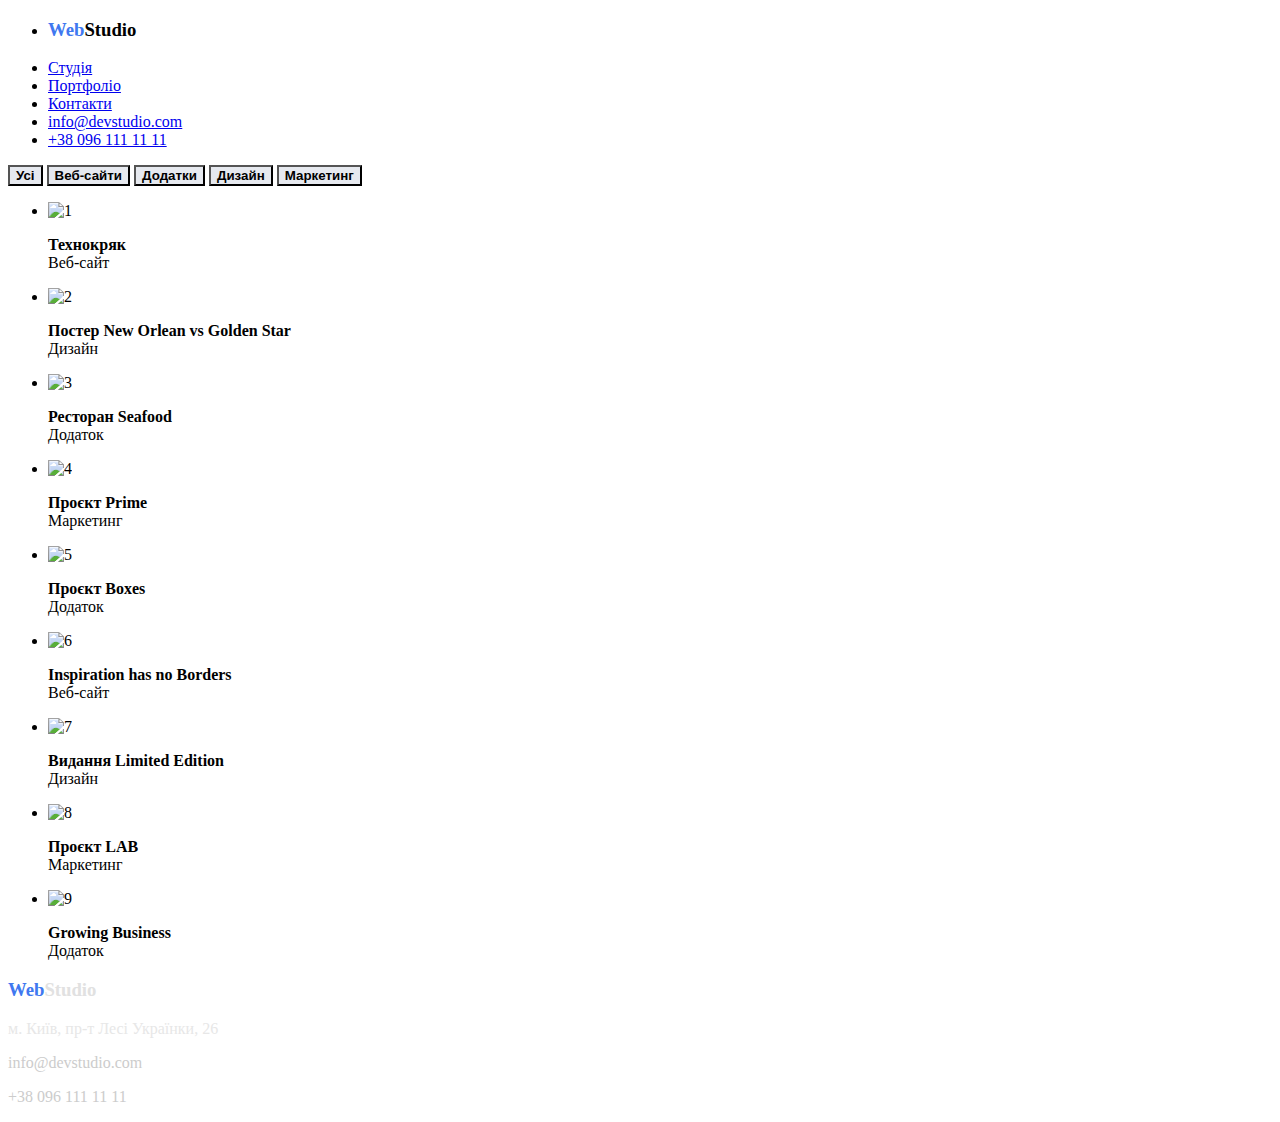
==== portfolio.html @ 1c185ec8 "WebStudio-2" ====
<!DOCTYPE html>
<html lang="en">
  <head>
    <meta charset="UTF-8" />
    <meta name="viewport" content="width=device-width, initial-scale=1.0" />
    <link rel="stylesheet" href="./css/styles portfolio.css" />
    <title>WebStudio</title>
  </head>
  <body>
    <header>
      <nav>
        <ul>
          <li>
            <h3 style="color: rgb(0, 0, 0)">
              <span style="color: rgb(64, 120, 240)">Web</span>Studio
            </h3>
          </li>
          <li><a href="#">Студія</a></li>
          <li><a href="#">Портфоліо</a></li>
          <li><a href="#">Контакти</a></li>
          <li><a href="#">info@devstudio.com</a></li>
          <li><a href="#">+38 096 111 11 11</a></li>
        </ul>
      </nav>
    </header>
    <main>
      <button
        type="button"
        style="background-color: rgb(230, 233, 239); color: rgb(0, 0, 0)"
      >
        <b>Усі</b>
      </button>
      <button
        type="button"
        style="background-color: rgb(230, 233, 239); color: rgb(0, 0, 0)"
      >
        <b>Веб-сайти</b>
      </button>
      <button
        type="button"
        style="background-color: rgb(230, 233, 239); color: rgb(0, 0, 0)"
      >
        <b>Додатки</b>
      </button>
      <button
        type="button"
        style="background-color: rgb(230, 233, 239); color: rgb(0, 0, 0)"
      >
        <b>Дизайн</b>
      </button>
      <button
        type="button"
        style="background-color: rgb(230, 233, 239); color: rgb(0, 0, 0)"
      >
        <b>Маркетинг</b>
      </button>
      <ul>
        <li>
          <img src="./images/portfolio/portfolio_1.jpg" alt="1" width="294" />
          <p>
            <strong>Технокряк</strong><br />
            Веб-сайт
          </p>
        </li>
        <li>
          <img src="./images/portfolio/portfolio_2.jpg" alt="2" width="294" />
          <p>
            <strong>Постер New Orlean vs Golden Star</strong><br />
            Дизайн
          </p>
        </li>
        <li>
          <img src="./images/portfolio/portfolio_3.jpg" alt="3" width="294" />
          <p>
            <strong>Ресторан Seafood</strong><br />
            Додаток
          </p>
        </li>
        <li>
          <img src="./images/portfolio/portfolio_4.jpg" alt="4" width="294" />
          <p>
            <strong>Проєкт Prime</strong><br />
            Маркетинг
          </p>
        </li>
        <li>
          <img src="./images/portfolio/portfolio_5.jpg" alt="5" width="294" />
          <p>
            <strong>Проєкт Boxes</strong><br />
            Додаток
          </p>
        </li>
        <li>
          <img src="./images/portfolio/portfolio_6.jpg" alt="6" width="294" />
          <p>
            <strong>Inspiration has no Borders</strong><br />
            Веб-сайт
          </p>
        </li>
        <li>
          <img src="./images/portfolio/portfolio_7.jpg" alt="7" width="294" />
          <p>
            <strong>Видання Limited Edition</strong><br />
            Дизайн
          </p>
        </li>
        <li>
          <img src="./images/portfolio/portfolio_8.jpg" alt="8" width="294" />
          <p>
            <strong>Проєкт LAB </strong><br />
            Маркетинг
          </p>
        </li>
        <li>
          <img src="./images/portfolio/portfolio_9.jpg" alt="9" width="294" />
          <p>
            <strong>Growing Business </strong><br />
            Додаток
          </p>
        </li>
      </ul>
    </main>
    <footer>
      <h3 style="color: rgb(225, 225, 225)">
        <span style="color: rgb(64, 120, 240)">Web</span>Studio
      </h3>
      <p style="color: rgb(231, 231, 231)">м. Київ, пр-т Лесі Українки, 26</p>
      <p style="color: rgb(204, 204, 204)">info@devstudio.com</p>
      <p style="color: rgb(204, 204, 204)">+38 096 111 11 11</p>
    </footer>
  </body>
</html>
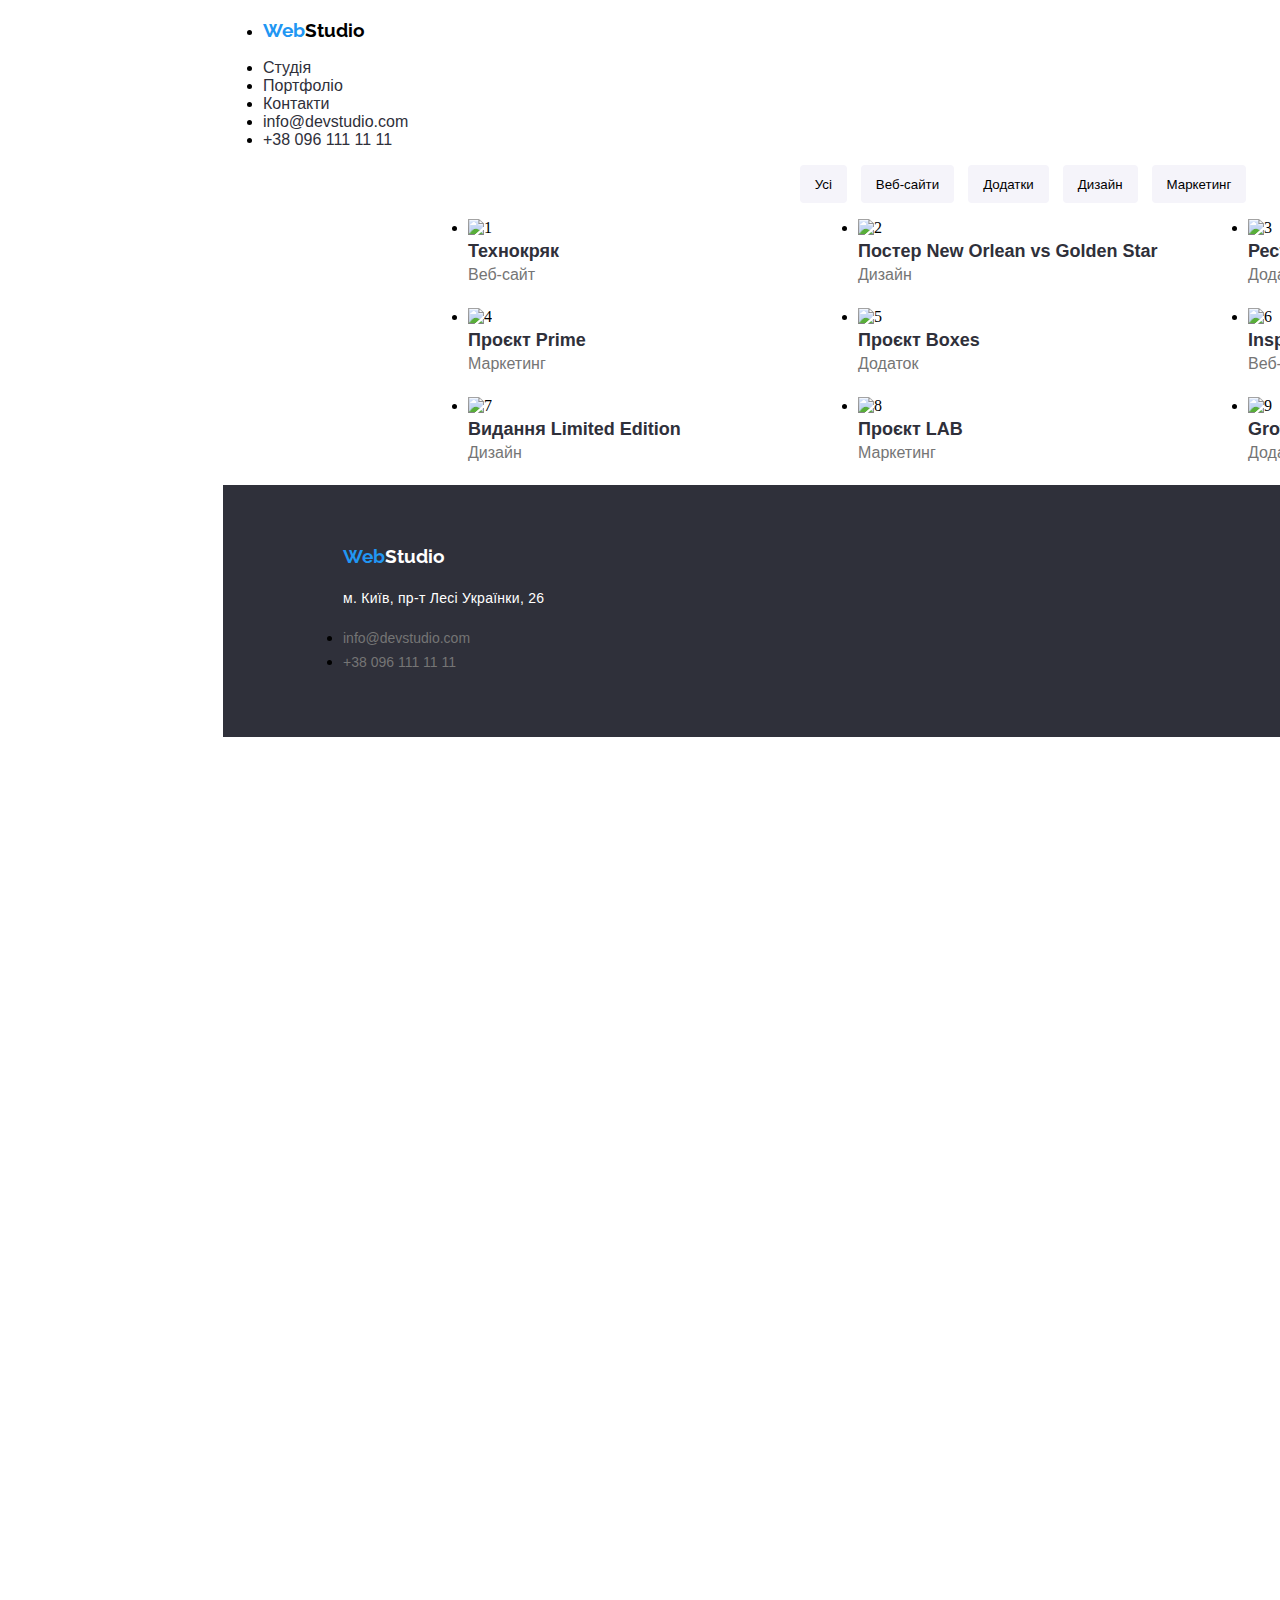
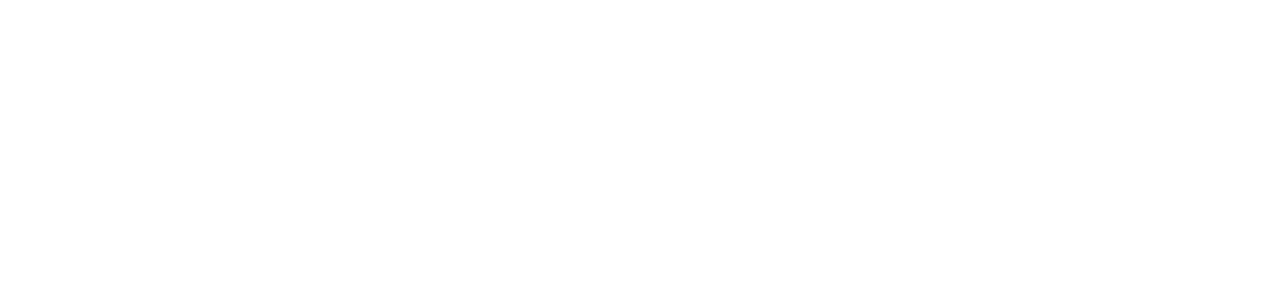
==== commit 0ef21264: "main flex-box" ====
--- a/portfolio.html
+++ b/portfolio.html
@@ -3,130 +3,145 @@
   <head>
     <meta charset="UTF-8" />
     <meta name="viewport" content="width=device-width, initial-scale=1.0" />
-    <link rel="stylesheet" href="./css/styles portfolio.css" />
     <title>WebStudio</title>
+    <link rel="stylesheet" href="./css/reset.css" />
+    <link
+      rel="stylesheet"
+      href="https://cdnjs.cloudflare.com/ajax/libs/normalize/8.0.1/normalize.min.css"
+      integrity="sha512-NhSC1YmyruXifcj/KFRWoC561YpHpc5Jtzgvbuzx5VozKpWvQ+4nXhPdFgmx8xqexRcpAglTj9sIBWINXa8x5w=="
+      crossorigin="anonymous"
+      referrerpolicy="no-referrer"
+    />
+    <link
+      href="https://fonts.googleapis.com/css2?family=Raleway:ital,wght@0,100..900;1,100..900&family=Roboto:ital,wght@0,100;0,300;0,400;0,500;0,700;0,900;1,100;1,300;1,400;1,500;1,700;1,900&display=swap"
+      rel="stylesheet"
+    />
+    <link rel="stylesheet" href="./css/stylesportfolio.css" />
   </head>
   <body>
-    <header>
-      <nav>
-        <ul>
-          <li>
-            <h3 style="color: rgb(0, 0, 0)">
-              <span style="color: rgb(64, 120, 240)">Web</span>Studio
-            </h3>
-          </li>
-          <li><a href="#">Студія</a></li>
-          <li><a href="#">Портфоліо</a></li>
-          <li><a href="#">Контакти</a></li>
-          <li><a href="#">info@devstudio.com</a></li>
-          <li><a href="#">+38 096 111 11 11</a></li>
+    <div class="container">
+      <header class="header">
+        <nav>
+          <ul>
+            <li>
+              <h3 class="header-title">
+                <span style="color: #2196f3">Web</span
+                ><span style="color: rgb(0, 0, 0)">Studio</span>
+              </h3>
+            </li>
+            <li><a href="./index.html" class="liheroo">Студія</a></li>
+            <li><a href="./portfolio.html" class="liheroo">Портфоліо</a></li>
+            <li><a href="#" class="liheroo">Контакти</a></li>
+            <li><a href="#" class="liheroo">info@devstudio.com</a></li>
+            <li><a href="#" class="liheroo">+38 096 111 11 11</a></li>
+          </ul>
+        </nav>
+      </header>
+      <main>
+        <section class="hero">
+          <button type="button" class="portfolio-button">Усі</button>
+          <button type="button" class="portfolio-button">Веб-сайти</button>
+          <button type="button" class="portfolio-button">Додатки</button>
+          <button type="button" class="portfolio-button">Дизайн</button>
+          <button type="button" class="portfolio-button">Маркетинг</button>
+        </section>
+        <section class="portfolio">
+          <ul>
+            <li class="li-portfolio1">
+              <img
+                src="./images/portfolio/portfolio_1.jpg"
+                alt="1"
+                class="potfolio-img1"
+              />
+              <h5 class="project-name">Технокряк</h5>
+              <p class="project-direction">Веб-сайт</p>
+            </li>
+            <li class="li-portfolio2">
+              <img
+                src="./images/portfolio/portfolio_2.jpg"
+                alt="2"
+                class="potfolio-img2"
+              />
+              <h5 class="project-name">Постер New Orlean vs Golden Star</h5>
+              <p class="project-direction">Дизайн</p>
+            </li>
+            <li class="li-portfolio3">
+              <img
+                src="./images/portfolio/portfolio_3.jpg"
+                alt="3"
+                class="potfolio-img3"
+              />
+              <h5 class="project-name">Ресторна Seafood</h5>
+              <p class="project-direction">Додаток</p>
+            </li>
+            <li class="li-portfolio4">
+              <img
+                src="./images/portfolio/portfolio_4.jpg"
+                alt="4"
+                class="potfolio-img4"
+              />
+              <h5 class="project-name">Проєкт Prime</h5>
+              <p class="project-direction">Маркетинг</p>
+            </li>
+            <li class="li-portfolio5">
+              <img
+                src="./images/portfolio/portfolio_5.jpg"
+                alt="5"
+                class="potfolio-img5"
+              />
+              <h5 class="project-name">Проєкт Boxes</h5>
+              <p class="project-direction">Додаток</p>
+            </li>
+            <li class="li-portfolio6">
+              <img
+                src="./images/portfolio/portfolio_6.jpg"
+                alt="6"
+                class="potfolio-img6"
+              />
+              <h5 class="project-name">Inspiration has no Borders</h5>
+              <p class="project-direction">Веб-сайт</p>
+            </li>
+            <li class="li-portfolio7">
+              <img
+                src="./images/portfolio/portfolio_7.jpg"
+                alt="7"
+                class="potfolio-img7"
+              />
+              <h5 class="project-name">Видання Limited Edition</h5>
+              <p class="project-direction">Дизайн</p>
+            </li>
+            <li class="li-portfolio8">
+              <img
+                src="./images/portfolio/portfolio_8.jpg"
+                alt="8"
+                class="potfolio-img8"
+              />
+              <h5 class="project-name">Проєкт LAB</h5>
+              <p class="project-direction">Маркетинг</p>
+            </li>
+            <li class="li-portfolio9">
+              <img
+                src="./images/portfolio/portfolio_9.jpg"
+                alt="9"
+                class="potfolio-img9"
+              />
+              <h5 class="project-name">Growing Business</h5>
+              <p class="project-direction">Додаток</p>
+            </li>
+          </ul>
+        </section>
+      </main>
+      <footer class="footer">
+        <h3>
+          <span style="color: #2196f3">Web</span
+          ><span style="color: rgb(255, 255, 255)">Studio</span>
+        </h3>
+        <p>м. Київ, пр-т Лесі Українки, 26</p>
+        <ul class="ulhero-footer">
+          <li><a href="#" class="li-footer">info@devstudio.com</a></li>
+          <li><a href="#" class="li-footer">+38 096 111 11 11</a></li>
         </ul>
-      </nav>
-    </header>
-    <main>
-      <button
-        type="button"
-        style="background-color: rgb(230, 233, 239); color: rgb(0, 0, 0)"
-      >
-        <b>Усі</b>
-      </button>
-      <button
-        type="button"
-        style="background-color: rgb(230, 233, 239); color: rgb(0, 0, 0)"
-      >
-        <b>Веб-сайти</b>
-      </button>
-      <button
-        type="button"
-        style="background-color: rgb(230, 233, 239); color: rgb(0, 0, 0)"
-      >
-        <b>Додатки</b>
-      </button>
-      <button
-        type="button"
-        style="background-color: rgb(230, 233, 239); color: rgb(0, 0, 0)"
-      >
-        <b>Дизайн</b>
-      </button>
-      <button
-        type="button"
-        style="background-color: rgb(230, 233, 239); color: rgb(0, 0, 0)"
-      >
-        <b>Маркетинг</b>
-      </button>
-      <ul>
-        <li>
-          <img src="./images/portfolio/portfolio_1.jpg" alt="1" width="294" />
-          <p>
-            <strong>Технокряк</strong><br />
-            Веб-сайт
-          </p>
-        </li>
-        <li>
-          <img src="./images/portfolio/portfolio_2.jpg" alt="2" width="294" />
-          <p>
-            <strong>Постер New Orlean vs Golden Star</strong><br />
-            Дизайн
-          </p>
-        </li>
-        <li>
-          <img src="./images/portfolio/portfolio_3.jpg" alt="3" width="294" />
-          <p>
-            <strong>Ресторан Seafood</strong><br />
-            Додаток
-          </p>
-        </li>
-        <li>
-          <img src="./images/portfolio/portfolio_4.jpg" alt="4" width="294" />
-          <p>
-            <strong>Проєкт Prime</strong><br />
-            Маркетинг
-          </p>
-        </li>
-        <li>
-          <img src="./images/portfolio/portfolio_5.jpg" alt="5" width="294" />
-          <p>
-            <strong>Проєкт Boxes</strong><br />
-            Додаток
-          </p>
-        </li>
-        <li>
-          <img src="./images/portfolio/portfolio_6.jpg" alt="6" width="294" />
-          <p>
-            <strong>Inspiration has no Borders</strong><br />
-            Веб-сайт
-          </p>
-        </li>
-        <li>
-          <img src="./images/portfolio/portfolio_7.jpg" alt="7" width="294" />
-          <p>
-            <strong>Видання Limited Edition</strong><br />
-            Дизайн
-          </p>
-        </li>
-        <li>
-          <img src="./images/portfolio/portfolio_8.jpg" alt="8" width="294" />
-          <p>
-            <strong>Проєкт LAB </strong><br />
-            Маркетинг
-          </p>
-        </li>
-        <li>
-          <img src="./images/portfolio/portfolio_9.jpg" alt="9" width="294" />
-          <p>
-            <strong>Growing Business </strong><br />
-            Додаток
-          </p>
-        </li>
-      </ul>
-    </main>
-    <footer>
-      <h3 style="color: rgb(225, 225, 225)">
-        <span style="color: rgb(64, 120, 240)">Web</span>Studio
-      </h3>
-      <p style="color: rgb(231, 231, 231)">м. Київ, пр-т Лесі Українки, 26</p>
-      <p style="color: rgb(204, 204, 204)">info@devstudio.com</p>
-      <p style="color: rgb(204, 204, 204)">+38 096 111 11 11</p>
-    </footer>
+      </footer>
+    </div>
   </body>
 </html>
--- a/css/stylesportfolio.css
+++ b/css/stylesportfolio.css
@@ -0,0 +1,140 @@
+  :root {
+  --main-color: #2F303A;
+  --accent-color: #2196F3;
+  --paragraph-color: #757575;
+  --footer-p-color: #FFFFFF;
+  --hero-button-color: #F5F4FA;
+  --main-font: 'Raleway', serif;
+  --secondary-font: "Roboto Flex",sans-serif;
+  }
+
+  .container{
+  width: 1600px;
+  height: 1880px;
+  margin-right: 215px; 
+  margin-left: 215px;
+  }
+
+  .header h3 {
+  font-family: var(--main-font);
+  font-weight: 700;
+  }
+
+  .header li {
+  font-family: var(--secondary-font);
+  font-weight: 500;
+  }
+
+  .header li a {
+  color: var(--main-color);
+  transition: 0.3s ease;
+  text-decoration: none;
+  }
+
+  .header li a:hover {
+  color: var(--accent-color);
+  }
+   
+  .hero {
+    text-align: center;
+  }
+
+  .portfolio-button {
+  font-family: var(--secondary-font);
+  font-weight: 500; 
+  border-radius: 4px;
+  width: auto;
+  height: 38px;
+  background-color: var(--hero-button-color);
+  border: none;
+  padding: 0 15px;
+  margin: 0 5px;
+  }
+
+  .portfolio-button:hover {
+  color: var(--hero-button-color);
+  background-color: var(--accent-color);
+  transition: 0.3s ease;
+  }
+
+  .portfolio ul {
+  display: grid;
+  grid-template-columns: repeat(3, 370px);
+  grid-auto-rows: auto;
+  grid-gap: 20px;
+  justify-content: center;
+  }
+  
+  .portfolio li {
+  width: 370px;
+  text-align: left;
+  }
+  
+  .portfolio img {
+  width: 100%;
+  height: auto;
+  }
+  
+  .project-name {
+  font-family: var(--secondary-font);
+  font-weight: 700;
+  line-height: auto;
+  font-size: 18px;
+  color: var(--main-color);
+  }
+
+  .project-direction {
+  font-family: var(--secondary-font);
+  font-weight: 400;
+  line-height: auto;
+  font-size: 16px;
+  color: var(--paragraph-color);
+  }
+
+  .project-name,
+  .project-direction {
+  margin: 4px 0;
+  }
+  
+  .footer {
+  background-color: #2F303A;
+  height: 252px;
+  }
+  
+  .footer h3 {
+  font-family: var(--main-font);
+  font-weight: 700;
+  padding-left: 120px;
+  padding-top: 60px;
+  }
+  
+  .footer p {
+  font-family: var(--secondary-font);
+  font-weight: 400;
+  font-size: 14px;
+  font-weight: 400;
+  line-height: 24px;
+  letter-spacing: 0.02em;
+  text-align: left;
+  color: var(--footer-p-color);
+  padding-left: 120px;
+  }
+  
+  .footer ul {
+  padding-left: 120px;
+  }
+  
+  .footer a {
+  font-family: var(--secondary-font);
+  font-weight: 400;
+  font-size: 14px;
+  line-height: 24px;
+  text-align: left;
+  color: var(--paragraph-color);
+  text-decoration: none;
+  }
+  
+  .footer a:hover {
+  color: var(--accent-color);
+  transition: 0.3s ease;
+  }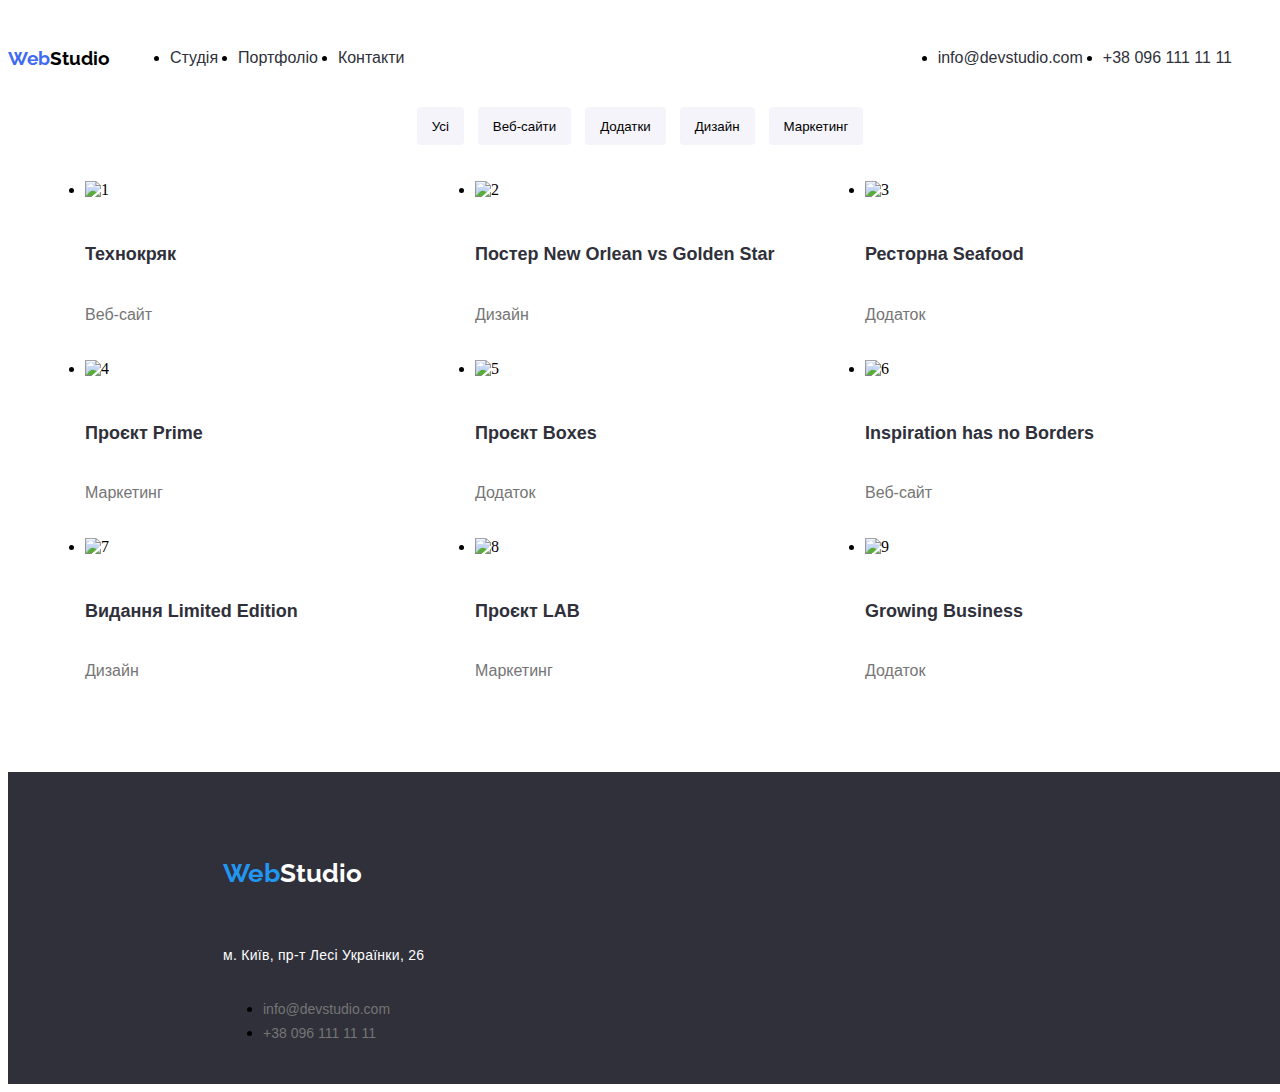
==== commit ba8e1c7b: "portfolio flex-box" ====
--- a/portfolio.html
+++ b/portfolio.html
@@ -19,21 +19,21 @@
     <link rel="stylesheet" href="./css/stylesportfolio.css" />
   </head>
   <body>
-    <div class="container">
-      <header class="header">
-        <nav>
-          <ul>
-            <li>
-              <h3 class="header-title">
-                <span style="color: #2196f3">Web</span
-                ><span style="color: rgb(0, 0, 0)">Studio</span>
-              </h3>
-            </li>
-            <li><a href="./index.html" class="liheroo">Студія</a></li>
-            <li><a href="./portfolio.html" class="liheroo">Портфоліо</a></li>
-            <li><a href="#" class="liheroo">Контакти</a></li>
-            <li><a href="#" class="liheroo">info@devstudio.com</a></li>
-            <li><a href="#" class="liheroo">+38 096 111 11 11</a></li>
+    <div class="container-profil">
+      <header class="profile-portfolio">
+        <h3 class="title-profil" style="color: rgb(0, 0, 0)">
+          <span class="title-profil" style="color: rgb(62, 107, 241)">Web</span
+          >Studio
+        </h3>
+        <nav class="links-nav-profile">
+          <ul class="left-links">
+            <li class="link-left"><a href="./index.html">Студія</a></li>
+            <li class="link-left"><a href="./portfolio.html">Портфоліо</a></li>
+            <li class="link-left"><a href="#">Контакти</a></li>
+          </ul>
+          <ul class="right-links">
+            <li class="link-right"><a href="#">info@devstudio.com</a></li>
+            <li class="link-right"><a href="#">+38 096 111 11 11</a></li>
           </ul>
         </nav>
       </header>
--- a/css/stylesportfolio.css
+++ b/css/stylesportfolio.css
@@ -15,28 +15,63 @@
   margin-left: 215px;
   }
 
-  .header h3 {
+  .profile-portfolio {
+  display: flex;
+  align-items: center;
+  justify-content: space-between;
+  padding: 20px 0;
+  }
+  
+  .profile-portfolio h3 {
   font-family: var(--main-font);
   font-weight: 700;
+  display: flex;
   }
-
-  .header li {
+  
+  .profile-portfolio .links-nav-profile {
+  display: flex;
+  align-items: center;
+  justify-content: space-between;
+  width: 100%;
+  }
+  
+  .profile-portfolio .left-links,
+  .profile-portfolio .right-links {
+  display: flex;
+  align-items: center;
+  }
+  
+  .profile-portfolio .left-links {
+  margin-left: 20px;
+  }
+  
+  .profile-portfolio .right-links {
+  margin-right: 20px;
+  margin-left: auto;
+  }
+  
+  .profile-portfolio li {
   font-family: var(--secondary-font);
   font-weight: 500;
+  margin-right: 20px;
   }
-
-  .header li a {
+  
+  .profile-portfolio li a {
   color: var(--main-color);
   transition: 0.3s ease;
   text-decoration: none;
   }
-
-  .header li a:hover {
+  
+  .profile-portfolio li a:hover {
   color: var(--accent-color);
   }
    
+  .profile-portfolio {
+  text-align: center;
+  }
+   
   .hero {
-    text-align: center;
+  text-align: center;
   }
 
   .portfolio-button {
@@ -49,6 +84,7 @@
   border: none;
   padding: 0 15px;
   margin: 0 5px;
+  margin-bottom: 20px;
   }
 
   .portfolio-button:hover {
@@ -63,6 +99,7 @@
   grid-auto-rows: auto;
   grid-gap: 20px;
   justify-content: center;
+  padding-bottom: 60px;
   }
   
   .portfolio li {
@@ -81,6 +118,7 @@
   line-height: auto;
   font-size: 18px;
   color: var(--main-color);
+  padding-top: 15px;
   }
 
   .project-direction {
@@ -89,23 +127,23 @@
   line-height: auto;
   font-size: 16px;
   color: var(--paragraph-color);
-  }
-
-  .project-name,
-  .project-direction {
-  margin: 4px 0;
+  padding-top: 10px;
   }
   
   .footer {
   background-color: #2F303A;
+  width: 1600px;
   height: 252px;
+  padding-top: 60px;
+  padding-left: 215px;
+  display: flex;
+  flex-direction: column;
   }
   
   .footer h3 {
   font-family: var(--main-font);
   font-weight: 700;
-  padding-left: 120px;
-  padding-top: 60px;
+  font-size: 26px;
   }
   
   .footer p {
@@ -117,11 +155,7 @@
   letter-spacing: 0.02em;
   text-align: left;
   color: var(--footer-p-color);
-  padding-left: 120px;
-  }
-  
-  .footer ul {
-  padding-left: 120px;
+  padding-top: 15px;
   }
   
   .footer a {
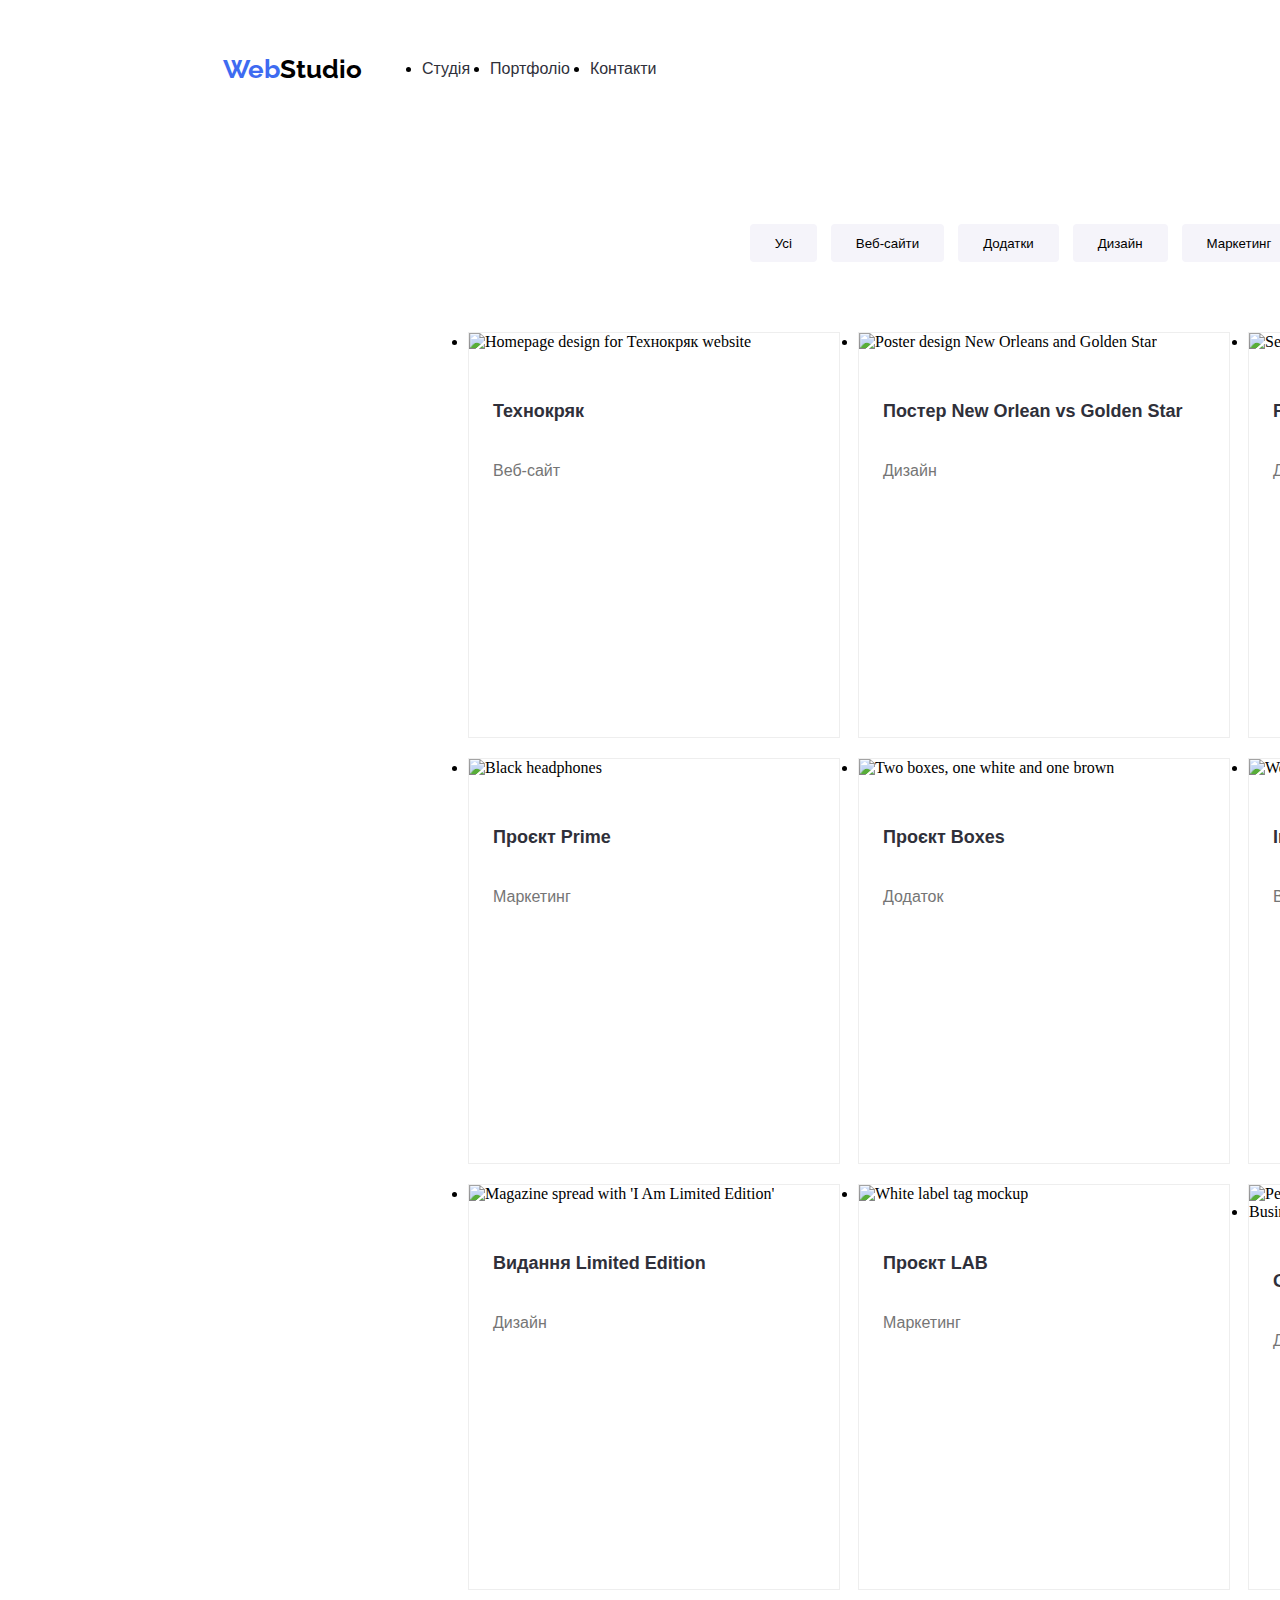
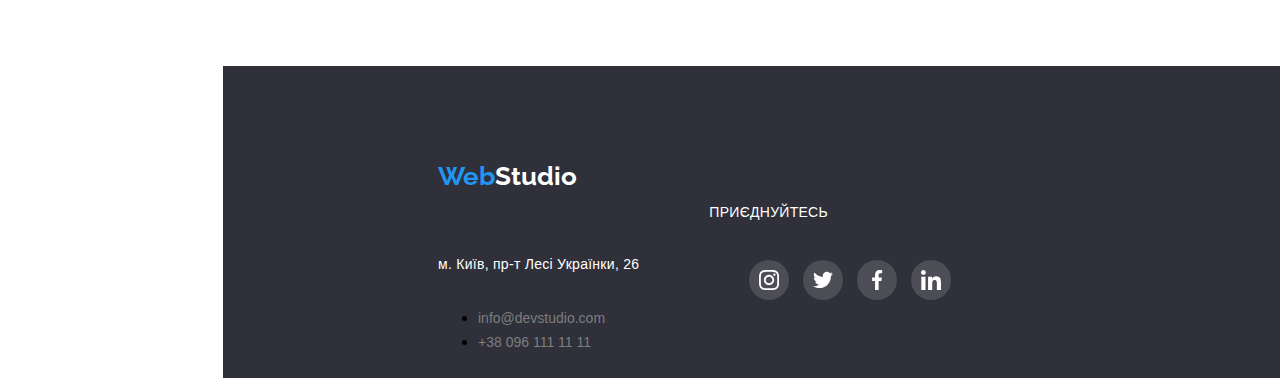
==== commit cae28cab: "WebStudio_13" ====
--- a/portfolio.html
+++ b/portfolio.html
@@ -32,8 +32,22 @@
             <li class="link-left"><a href="#">Контакти</a></li>
           </ul>
           <ul class="right-links">
-            <li class="link-right"><a href="#">info@devstudio.com</a></li>
-            <li class="link-right"><a href="#">+38 096 111 11 11</a></li>
+            <li class="link-right">
+              <a href="#"
+                ><svg class="contact-icon" width="16" height="12">
+                  <use href="./SVG/icons/symbol-defs.svg#envelope"></use>
+                </svg>
+                info@devstudio.com</a
+              >
+            </li>
+            <li class="link-right">
+              <a href="#"
+                ><svg class="contact-icon" width="16" height="12">
+                  <use href="./SVG/icons/symbol-defs.svg#smartphone"></use>
+                </svg>
+                +38 096 111 11 11</a
+              >
+            </li>
           </ul>
         </nav>
       </header>
@@ -49,8 +63,8 @@
           <ul>
             <li class="li-portfolio1">
               <img
-                src="./images/portfolio/portfolio_1.jpg"
-                alt="1"
+                src="./images/portfolio/projects/projects_1.jpg"
+                alt="Homepage design for Технокряк website"
                 class="potfolio-img1"
               />
               <h5 class="project-name">Технокряк</h5>
@@ -58,8 +72,8 @@
             </li>
             <li class="li-portfolio2">
               <img
-                src="./images/portfolio/portfolio_2.jpg"
-                alt="2"
+                src="./images/portfolio/projects/projects_2.jpg"
+                alt="Poster design New Orleans and Golden Star"
                 class="potfolio-img2"
               />
               <h5 class="project-name">Постер New Orlean vs Golden Star</h5>
@@ -67,8 +81,8 @@
             </li>
             <li class="li-portfolio3">
               <img
-                src="./images/portfolio/portfolio_3.jpg"
-                alt="3"
+                src="./images/portfolio/projects/projects_3.jpg"
+                alt="Seafood restaurant logo"
                 class="potfolio-img3"
               />
               <h5 class="project-name">Ресторна Seafood</h5>
@@ -76,8 +90,8 @@
             </li>
             <li class="li-portfolio4">
               <img
-                src="./images/portfolio/portfolio_4.jpg"
-                alt="4"
+                src="./images/portfolio/projects/projects_4.jpg"
+                alt="Black headphones"
                 class="potfolio-img4"
               />
               <h5 class="project-name">Проєкт Prime</h5>
@@ -85,8 +99,8 @@
             </li>
             <li class="li-portfolio5">
               <img
-                src="./images/portfolio/portfolio_5.jpg"
-                alt="5"
+                src="./images/portfolio/projects/projects_5.jpg"
+                alt="Two boxes, one white and one brown"
                 class="potfolio-img5"
               />
               <h5 class="project-name">Проєкт Boxes</h5>
@@ -94,8 +108,8 @@
             </li>
             <li class="li-portfolio6">
               <img
-                src="./images/portfolio/portfolio_6.jpg"
-                alt="6"
+                src="./images/portfolio/projects/projects_6.jpg"
+                alt="Website showing 'Inspiration Has No Borders'"
                 class="potfolio-img6"
               />
               <h5 class="project-name">Inspiration has no Borders</h5>
@@ -103,8 +117,8 @@
             </li>
             <li class="li-portfolio7">
               <img
-                src="./images/portfolio/portfolio_7.jpg"
-                alt="7"
+                src="./images/portfolio/projects/projects_7.jpg"
+                alt="Magazine spread with 'I Am Limited Edition'"
                 class="potfolio-img7"
               />
               <h5 class="project-name">Видання Limited Edition</h5>
@@ -112,8 +126,8 @@
             </li>
             <li class="li-portfolio8">
               <img
-                src="./images/portfolio/portfolio_8.jpg"
-                alt="8"
+                src="./images/portfolio/projects/projects_8.jpg"
+                alt="White label tag mockup"
                 class="potfolio-img8"
               />
               <h5 class="project-name">Проєкт LAB</h5>
@@ -121,8 +135,8 @@
             </li>
             <li class="li-portfolio9">
               <img
-                src="./images/portfolio/portfolio_9.jpg"
-                alt="9"
+                src="./images/portfolio/projects/projects_9.jpg"
+                alt="Person typing on a laptop, website showing 'Growing Business'"
                 class="potfolio-img9"
               />
               <h5 class="project-name">Growing Business</h5>
@@ -132,15 +146,42 @@
         </section>
       </main>
       <footer class="footer">
-        <h3>
-          <span style="color: #2196f3">Web</span
-          ><span style="color: rgb(255, 255, 255)">Studio</span>
-        </h3>
-        <p>м. Київ, пр-т Лесі Українки, 26</p>
-        <ul class="ulhero-footer">
-          <li><a href="#" class="li-footer">info@devstudio.com</a></li>
-          <li><a href="#" class="li-footer">+38 096 111 11 11</a></li>
-        </ul>
+        <div class="footer-left">
+          <h3>
+            <span style="color: #2196f3">Web</span
+            ><span style="color: #ffffff">Studio</span>
+          </h3>
+          <p>м. Київ, пр-т Лесі Українки, 26</p>
+          <ul class="ulhero-footer">
+            <li><a href="#" class="li-footer">info@devstudio.com</a></li>
+            <li><a href="#" class="li-footer">+38 096 111 11 11</a></li>
+          </ul>
+        </div>
+        <div class="footer-right">
+          <p class="contactus-title">ПРИЄДНУЙТЕСЬ</p>
+          <ul class="contactus-list">
+            <li class="contactus-item">
+              <svg class="icon" width="20" height="20">
+                <use href="./SVG/icons/symbol-defs.svg#instagram"></use>
+              </svg>
+            </li>
+            <li class="contactus-item">
+              <svg class="icon" width="20" height="20">
+                <use href="./SVG/icons/symbol-defs.svg#twitter"></use>
+              </svg>
+            </li>
+            <li class="contactus-item">
+              <svg class="icon" width="20" height="20">
+                <use href="./SVG/icons/symbol-defs.svg#facebook"></use>
+              </svg>
+            </li>
+            <li class="contactus-item">
+              <svg class="icon" width="20" height="20">
+                <use href="./SVG/icons/symbol-defs.svg#linkedin"></use>
+              </svg>
+            </li>
+          </ul>
+        </div>
       </footer>
     </div>
   </body>
--- a/css/stylesportfolio.css
+++ b/css/stylesportfolio.css
@@ -8,7 +8,7 @@
   --secondary-font: "Roboto Flex",sans-serif;
   }
 
-  .container{
+  .container-profil {
   width: 1600px;
   height: 1880px;
   margin-right: 215px; 
@@ -25,6 +25,7 @@
   .profile-portfolio h3 {
   font-family: var(--main-font);
   font-weight: 700;
+  font-size: 26px;
   display: flex;
   }
   
@@ -64,6 +65,7 @@
   
   .profile-portfolio li a:hover {
   color: var(--accent-color);
+  fill: var(--accent-color);
   }
    
   .profile-portfolio {
@@ -82,8 +84,9 @@
   height: 38px;
   background-color: var(--hero-button-color);
   border: none;
-  padding: 0 15px;
+  padding: 0 25px;
   margin: 0 5px;
+  margin-top: 94px;
   margin-bottom: 20px;
   }
 
@@ -91,6 +94,8 @@
   color: var(--hero-button-color);
   background-color: var(--accent-color);
   transition: 0.3s ease;
+  cursor: pointer;
+  box-shadow: 0px 4px 4px 0px rgb(0, 0, 0, 0.25);
   }
 
   .portfolio ul {
@@ -99,12 +104,19 @@
   grid-auto-rows: auto;
   grid-gap: 20px;
   justify-content: center;
+  padding-top: 34px;
   padding-bottom: 60px;
   }
   
   .portfolio li {
   width: 370px;
-  text-align: left;
+  height: 404px;
+  border: 1px solid #EEEEEE;
+  }
+
+  .portfolio li:hover {
+  box-shadow: 0px 1px 1px 0px rgb(0, 0, 0, 0.12),
+  1px 4px 6px 0px rgb(0, 0, 0, 0.16);
   }
   
   .portfolio img {
@@ -118,7 +130,8 @@
   line-height: auto;
   font-size: 18px;
   color: var(--main-color);
-  padding-top: 15px;
+  padding-top: 20px;
+  padding-left: 24px;
   }
 
   .project-direction {
@@ -128,47 +141,89 @@
   font-size: 16px;
   color: var(--paragraph-color);
   padding-top: 10px;
+  padding-left: 24px;
   }
   
   .footer {
-  background-color: #2F303A;
+  background-color: var(--main-color);
   width: 1600px;
   height: 252px;
   padding-top: 60px;
   padding-left: 215px;
   display: flex;
+  align-items: center;
+  }
+    
+  .footer-left {
+  display: flex;
   flex-direction: column;
   }
-  
+    
   .footer h3 {
   font-family: var(--main-font);
   font-weight: 700;
   font-size: 26px;
-  }
-  
+  padding-bottom: 20px;
+  }
+    
   .footer p {
-  font-family: var(--secondary-font);
-  font-weight: 400;
-  font-size: 14px;
-  font-weight: 400;
-  line-height: 24px;
-  letter-spacing: 0.02em;
-  text-align: left;
-  color: var(--footer-p-color);
-  padding-top: 15px;
-  }
-  
-  .footer a {
   font-family: var(--secondary-font);
   font-weight: 400;
   font-size: 14px;
   line-height: 24px;
-  text-align: left;
-  color: var(--paragraph-color);
+  letter-spacing: 0.02em;
+  color: #ffffff;
+  margin-top: 15px;
+  }
+    
+  .footer a {
+  font-family: var(--secondary-font);
+  font-weight: 400;
+  font-size: 14px;
+  line-height: 24px;
+  color: #7e7e7e;
   text-decoration: none;
-  }
-  
+  padding-top: 9px;
+  }
+    
   .footer a:hover {
   color: var(--accent-color);
   transition: 0.3s ease;
+  }
+    
+  .footer-right {
+  padding-left: 70px;
+  }
+  
+  .contactus-title {
+  font-family: var(--secondary-font);
+  font-weight: 700;
+  font-size: 14px;
+  color: #ffffff;
+  padding-bottom: 20px;
+  }
+    
+  .contactus-list {
+  display: grid;
+  grid-template-columns: repeat(4, 44px);
+  column-gap: 10px;
+  }
+    
+  .contactus-item {
+  list-style: none;
+  }
+    
+  .icon {
+  fill: #ffffff;
+  background-color: #4c4d55;
+  padding: 10px;
+  border-radius: 50%;
+  transition: background-color 0.3s ease, fill 0.3s ease;
+  overflow: visible;
+  }
+    
+  .icon:hover {
+  background-color:var(--accent-color);
+  border-radius: 50%;
+  cursor: pointer;
   }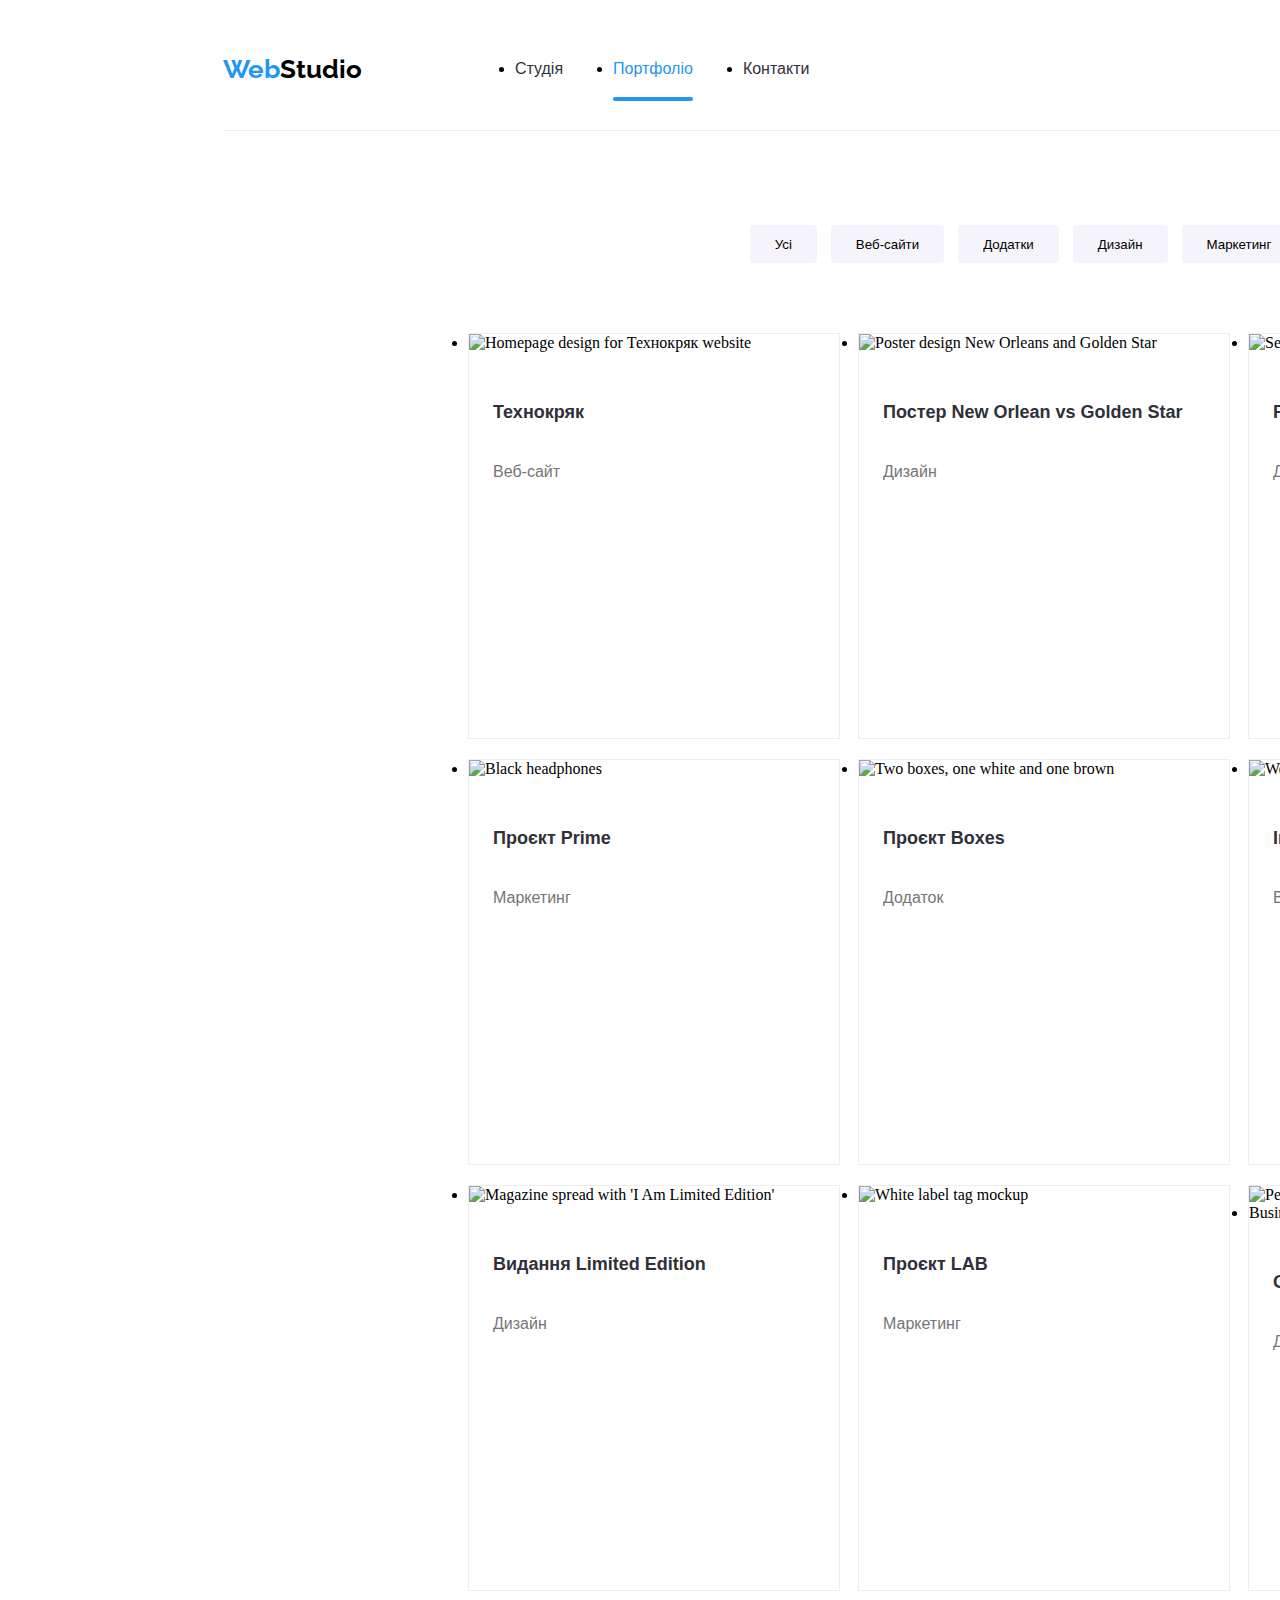
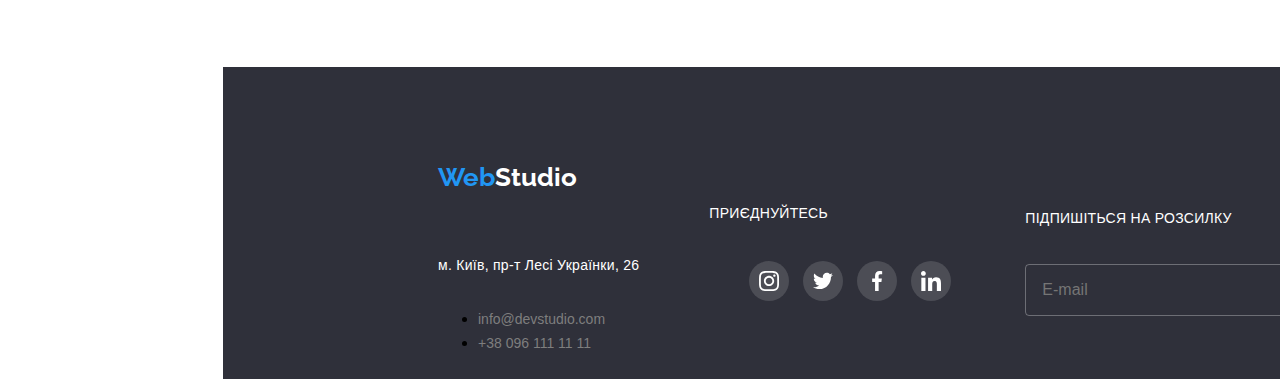
==== commit f88d4bdf: "WebStudio-17" ====
--- a/portfolio.html
+++ b/portfolio.html
@@ -1,5 +1,5 @@
 <!DOCTYPE html>
-<html lang="en">
+<html lang="ua">
   <head>
     <meta charset="UTF-8" />
     <meta name="viewport" content="width=device-width, initial-scale=1.0" />
@@ -22,13 +22,15 @@
     <div class="container-profil">
       <header class="profile-portfolio">
         <h3 class="title-profil" style="color: rgb(0, 0, 0)">
-          <span class="title-profil" style="color: rgb(62, 107, 241)">Web</span
+          <span class="title-profil" style="color: rgb(33, 150, 243)">Web</span
           >Studio
         </h3>
         <nav class="links-nav-profile">
           <ul class="left-links">
             <li class="link-left"><a href="./index.html">Студія</a></li>
-            <li class="link-left"><a href="./portfolio.html">Портфоліо</a></li>
+            <li class="link-left">
+              <a href="./portfolio.html" class="active">Портфоліо</a>
+            </li>
             <li class="link-left"><a href="#">Контакти</a></li>
           </ul>
           <ul class="right-links">
@@ -60,85 +62,184 @@
           <button type="button" class="portfolio-button">Маркетинг</button>
         </section>
         <section class="portfolio">
-          <ul>
-            <li class="li-portfolio1">
-              <img
-                src="./images/portfolio/projects/projects_1.jpg"
-                alt="Homepage design for Технокряк website"
-                class="potfolio-img1"
-              />
+          <ul class="projects-set">
+            <li class="projects-item">
+              <div class="portfolio-card-wrap">
+                <img
+                  src="./images/portfolio/projects/projects_1.jpg"
+                  alt="Homepage design for Технокряк website"
+                  width="370"
+                  height="294"
+                />
+                <p class="project-overlay-text">
+                  Ресурс пропонує комплексні <br />
+                  пропозиції з різним рівнем <br />
+                  функціоналу та сервісів. Все це <br />
+                  дозволить відвідувачу отримати <br />
+                  вичерпні відомості про компанію <br />
+                  чи приватну особу.
+                </p>
+              </div>
               <h5 class="project-name">Технокряк</h5>
               <p class="project-direction">Веб-сайт</p>
             </li>
-            <li class="li-portfolio2">
-              <img
-                src="./images/portfolio/projects/projects_2.jpg"
-                alt="Poster design New Orleans and Golden Star"
-                class="potfolio-img2"
-              />
+            <li class="projects-item">
+              <div class="portfolio-card-wrap">
+                <img
+                  src="./images/portfolio/projects/projects_2.jpg"
+                  alt="Poster design New Orleans and Golden Star"
+                  width="370"
+                  height="294"
+                />
+                <p class="project-overlay-text">
+                  Ресурс пропонує комплексні <br />
+                  пропозиції з різним рівнем <br />
+                  функціоналу та сервісів. Все це <br />
+                  дозволить відвідувачу отримати <br />
+                  вичерпні відомості про компанію <br />
+                  чи приватну особу.
+                </p>
+              </div>
               <h5 class="project-name">Постер New Orlean vs Golden Star</h5>
               <p class="project-direction">Дизайн</p>
             </li>
-            <li class="li-portfolio3">
-              <img
-                src="./images/portfolio/projects/projects_3.jpg"
-                alt="Seafood restaurant logo"
-                class="potfolio-img3"
-              />
+            <li class="projects-item">
+              <div class="portfolio-card-wrap">
+                <img
+                  src="./images/portfolio/projects/projects_3.jpg"
+                  alt="Seafood restaurant logo"
+                  width="370"
+                  height="294"
+                />
+                <p class="project-overlay-text">
+                  Ресурс пропонує комплексні <br />
+                  пропозиції з різним рівнем <br />
+                  функціоналу та сервісів. Все це <br />
+                  дозволить відвідувачу отримати <br />
+                  вичерпні відомості про компанію <br />
+                  чи приватну особу.
+                </p>
+              </div>
               <h5 class="project-name">Ресторна Seafood</h5>
               <p class="project-direction">Додаток</p>
             </li>
-            <li class="li-portfolio4">
-              <img
-                src="./images/portfolio/projects/projects_4.jpg"
-                alt="Black headphones"
-                class="potfolio-img4"
-              />
+            <li class="projects-item">
+              <div class="portfolio-card-wrap">
+                <img
+                  src="./images/portfolio/projects/projects_4.jpg"
+                  alt="Black headphones"
+                  width="370"
+                  height="294"
+                />
+                <p class="project-overlay-text">
+                  Ресурс пропонує комплексні <br />
+                  пропозиції з різним рівнем <br />
+                  функціоналу та сервісів. Все це <br />
+                  дозволить відвідувачу отримати <br />
+                  вичерпні відомості про компанію <br />
+                  чи приватну особу.
+                </p>
+              </div>
               <h5 class="project-name">Проєкт Prime</h5>
               <p class="project-direction">Маркетинг</p>
             </li>
-            <li class="li-portfolio5">
-              <img
-                src="./images/portfolio/projects/projects_5.jpg"
-                alt="Two boxes, one white and one brown"
-                class="potfolio-img5"
-              />
+            <li class="projects-item">
+              <div class="portfolio-card-wrap">
+                <img
+                  src="./images/portfolio/projects/projects_5.jpg"
+                  alt="Two boxes, one white and one brown"
+                  width="370"
+                  height="294"
+                />
+                <p class="project-overlay-text">
+                  Ресурс пропонує комплексні <br />
+                  пропозиції з різним рівнем <br />
+                  функціоналу та сервісів. Все це <br />
+                  дозволить відвідувачу отримати <br />
+                  вичерпні відомості про компанію <br />
+                  чи приватну особу.
+                </p>
+              </div>
               <h5 class="project-name">Проєкт Boxes</h5>
               <p class="project-direction">Додаток</p>
             </li>
-            <li class="li-portfolio6">
-              <img
-                src="./images/portfolio/projects/projects_6.jpg"
-                alt="Website showing 'Inspiration Has No Borders'"
-                class="potfolio-img6"
-              />
+            <li class="projects-item">
+              <div class="portfolio-card-wrap">
+                <img
+                  src="./images/portfolio/projects/projects_6.jpg"
+                  alt="Website showing 'Inspiration Has No Borders'"
+                  width="370"
+                  height="294"
+                />
+                <p class="project-overlay-text">
+                  Ресурс пропонує комплексні <br />
+                  пропозиції з різним рівнем <br />
+                  функціоналу та сервісів. Все це <br />
+                  дозволить відвідувачу отримати <br />
+                  вичерпні відомості про компанію <br />
+                  чи приватну особу.
+                </p>
+              </div>
               <h5 class="project-name">Inspiration has no Borders</h5>
               <p class="project-direction">Веб-сайт</p>
             </li>
-            <li class="li-portfolio7">
-              <img
-                src="./images/portfolio/projects/projects_7.jpg"
-                alt="Magazine spread with 'I Am Limited Edition'"
-                class="potfolio-img7"
-              />
+            <li class="projects-item">
+              <div class="portfolio-card-wrap">
+                <img
+                  src="./images/portfolio/projects/projects_7.jpg"
+                  alt="Magazine spread with 'I Am Limited Edition'"
+                  width="370"
+                  height="294"
+                />
+                <p class="project-overlay-text">
+                  Ресурс пропонує комплексні <br />
+                  пропозиції з різним рівнем <br />
+                  функціоналу та сервісів. Все це <br />
+                  дозволить відвідувачу отримати <br />
+                  вичерпні відомості про компанію <br />
+                  чи приватну особу.
+                </p>
+              </div>
               <h5 class="project-name">Видання Limited Edition</h5>
               <p class="project-direction">Дизайн</p>
             </li>
-            <li class="li-portfolio8">
-              <img
-                src="./images/portfolio/projects/projects_8.jpg"
-                alt="White label tag mockup"
-                class="potfolio-img8"
-              />
+            <li class="projects-item">
+              <div class="portfolio-card-wrap">
+                <img
+                  src="./images/portfolio/projects/projects_8.jpg"
+                  alt="White label tag mockup"
+                  width="370"
+                  height="294"
+                />
+                <p class="project-overlay-text">
+                  Ресурс пропонує комплексні <br />
+                  пропозиції з різним рівнем <br />
+                  функціоналу та сервісів. Все це <br />
+                  дозволить відвідувачу отримати <br />
+                  вичерпні відомості про компанію <br />
+                  чи приватну особу.
+                </p>
+              </div>
               <h5 class="project-name">Проєкт LAB</h5>
               <p class="project-direction">Маркетинг</p>
             </li>
-            <li class="li-portfolio9">
-              <img
-                src="./images/portfolio/projects/projects_9.jpg"
-                alt="Person typing on a laptop, website showing 'Growing Business'"
-                class="potfolio-img9"
-              />
+            <li class="projects-item">
+              <div class="portfolio-card-wrap">
+                <img
+                  src="./images/portfolio/projects/projects_9.jpg"
+                  alt="Person typing on a laptop, website showing 'Growing Business'"
+                  width="370"
+                  height="294"
+                />
+                <p class="project-overlay-text">
+                  Ресурс пропонує комплексні <br />
+                  пропозиції з різним рівнем <br />
+                  функціоналу та сервісів. Все це <br />
+                  дозволить відвідувачу отримати <br />
+                  вичерпні відомості про компанію <br />
+                  чи приватну особу.
+                </p>
+              </div>
               <h5 class="project-name">Growing Business</h5>
               <p class="project-direction">Додаток</p>
             </li>
@@ -157,7 +258,7 @@
             <li><a href="#" class="li-footer">+38 096 111 11 11</a></li>
           </ul>
         </div>
-        <div class="footer-right">
+        <div class="footer-center">
           <p class="contactus-title">ПРИЄДНУЙТЕСЬ</p>
           <ul class="contactus-list">
             <li class="contactus-item">
@@ -182,6 +283,22 @@
             </li>
           </ul>
         </div>
+        <div class="footer-right">
+          <div class="left-column">
+            <p class="spreading-title">ПІДПИШІТЬСЯ НА РОЗСИЛКУ</p>
+            <form class="footer-form">
+              <label for="email"></label>
+              <input type="email" id="email" placeholder="E-mail" />
+            </form>
+          </div>
+          <div class="right-column">
+            <button type="submit">
+              Підписатися<svg class="footer-icon" width="24" height="24">
+                <use href="./SVG/icons/symbol-defs.svg#send"></use>
+              </svg>
+            </button>
+          </div>
+        </div>
       </footer>
     </div>
   </body>
--- a/css/stylesportfolio.css
+++ b/css/stylesportfolio.css
@@ -20,6 +20,7 @@
   align-items: center;
   justify-content: space-between;
   padding: 20px 0;
+  border-bottom: solid 1px #ECECEC;
   }
   
   .profile-portfolio h3 {
@@ -27,6 +28,7 @@
   font-weight: 700;
   font-size: 26px;
   display: flex;
+  margin-right: 93px;
   }
   
   .profile-portfolio .links-nav-profile {
@@ -44,6 +46,23 @@
   
   .profile-portfolio .left-links {
   margin-left: 20px;
+  }
+
+  .profile-portfolio .left-links .link-left a.active {
+  color: var(--accent-color);
+  position: relative;
+  }
+
+  .profile-portfolio .left-links .link-left a.active::after {
+  content: '';
+  position: absolute;
+  left: 0;
+  right: 0;
+  height: 4px;
+  background-color: var(--accent-color);
+  border-radius: 2px;
+  bottom: -20px;
+  transform: translateY(100%);
   }
   
   .profile-portfolio .right-links {
@@ -54,7 +73,7 @@
   .profile-portfolio li {
   font-family: var(--secondary-font);
   font-weight: 500;
-  margin-right: 20px;
+  margin-right: 50px;
   }
   
   .profile-portfolio li a {
@@ -98,7 +117,7 @@
   box-shadow: 0px 4px 4px 0px rgb(0, 0, 0, 0.25);
   }
 
-  .portfolio ul {
+  .projects-set {
   display: grid;
   grid-template-columns: repeat(3, 370px);
   grid-auto-rows: auto;
@@ -108,20 +127,47 @@
   padding-bottom: 60px;
   }
   
-  .portfolio li {
+  .projects-item {
   width: 370px;
   height: 404px;
   border: 1px solid #EEEEEE;
   }
 
-  .portfolio li:hover {
+  .projects-item:hover {
   box-shadow: 0px 1px 1px 0px rgb(0, 0, 0, 0.12),
   1px 4px 6px 0px rgb(0, 0, 0, 0.16);
-  }
-  
-  .portfolio img {
+  cursor: pointer;
+  }
+
+  .portfolio-card-wrap {
+  position: relative;
+  overflow: hidden;
+  cursor: pointer;
+  }
+
+  .project-overlay-text {
+  position: absolute;
+  top: 0;
+  left: 0;
+  color: #fff;
+  font-family: var(--secondary-font);
+  font-size: 18px;
+  font-weight: 400;
+  line-height: 28px;
+  letter-spacing: 3%;
+  text-align: left;
+
+  background-color: rgba(33, 150, 243, 0.9);
+  padding: 63px 24px;
   width: 100%;
-  height: auto;
+  height: 100%;
+  transform: translatey(100%);
+  transition: transform 250ms ease-in-out;
+  z-index: 1;
+  }
+
+  .projects-item:hover .project-overlay-text {
+  transform: translatey(0);
   }
   
   .project-name {
@@ -191,7 +237,7 @@
   transition: 0.3s ease;
   }
     
-  .footer-right {
+  .footer-center {
   padding-left: 70px;
   }
   
@@ -226,4 +272,62 @@
   background-color:var(--accent-color);
   border-radius: 50%;
   cursor: pointer;
+  }
+  
+  .footer-right {
+  display: flex;
+  padding-left: 70px;
+  }
+  
+  .spreading-title {
+  font-family: var(--secondary-font);
+  font-weight: 700;
+  font-size: 14px;
+  color: #ffffff;
+  padding-bottom: 20px;
+  }
+  
+  .footer-form input {
+  all: unset;
+  font-family: var(--secondary-font);
+  font-weight: 400;
+  font-size: 16px;
+  width: 358px;
+  height: 50px;
+  padding-left: 16px;
+  border: 1px solid rgb(255, 255, 255, 0.3);
+  background-color: transparent;
+  border-radius: 4px;
+  }
+  
+  .right-column {
+  display: flex;
+  align-items: flex-end;
+  padding-left: 20px;
+  }
+  
+  .right-column button {
+  display: flex;
+  justify-content: center;
+  align-items: center;
+  width: 200px;
+  height: 50px;
+  font-family: var(--secondary-font);
+  font-weight: 700;
+  font-size: 16px;
+  letter-spacing: 6%;
+  color: #fff;
+  background-color: var(--accent-color);
+  border-radius: 4px;
+  }
+  
+  .footer-icon {
+  fill: #fff;
+  padding-left: 10px;
+  }
+  
+  .right-column button:hover {
+  background-color: transparent;
+  border: 1px solid #ffffff;
+  transition: 0.3s;
   }